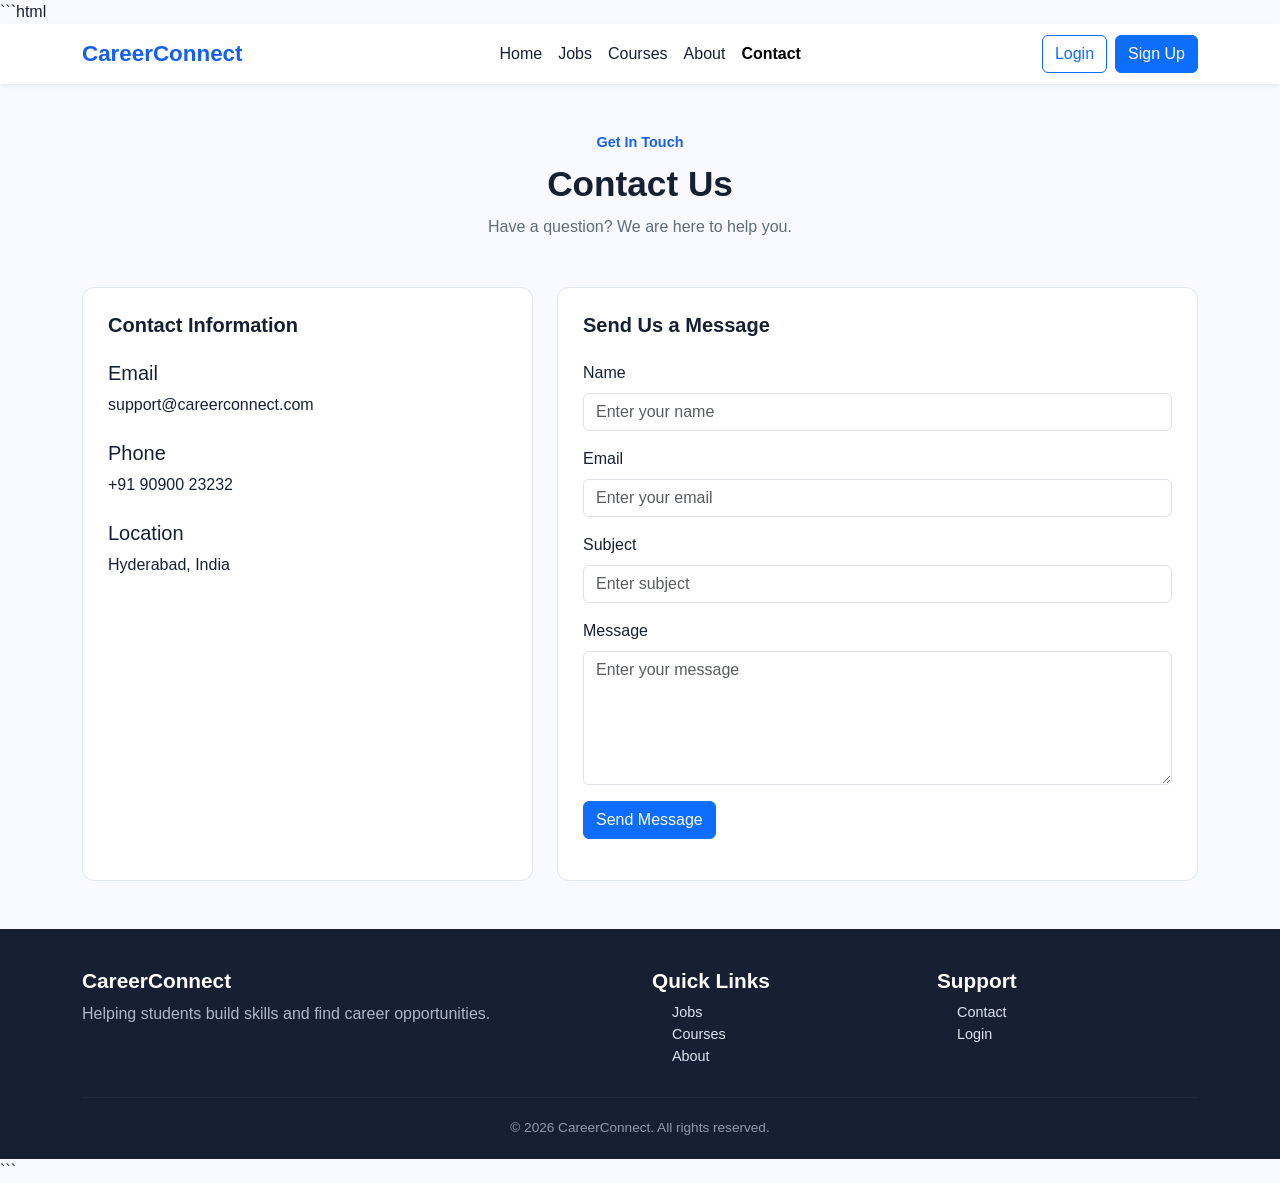
==== pages/contact.html @ ea47bbfc "Commit1-EntirePro" ====
```html
<!DOCTYPE html>
<html lang="en">

<head>
    <meta charset="UTF-8">
    <meta name="viewport" content="width=device-width, initial-scale=1.0">

    <title>Contact Us - CareerConnect</title>

    <!-- Bootstrap CSS -->
    <link
        href="https://cdn.jsdelivr.net/npm/bootstrap@5.3.3/dist/css/bootstrap.min.css"
        rel="stylesheet"
    >

    <!-- Custom CSS -->
    <link rel="stylesheet" href="../css/style.css">
</head>

<body>

    <!-- Navbar -->
    <nav class="navbar navbar-expand-lg bg-white shadow-sm">

        <div class="container">

            <a class="navbar-brand fw-bold" href="../index.html">
                CareerConnect
            </a>

            <button
                class="navbar-toggler"
                type="button"
                data-bs-toggle="collapse"
                data-bs-target="#navbar"
            >
                <span class="navbar-toggler-icon"></span>
            </button>

            <div class="collapse navbar-collapse" id="navbar">

                <ul class="navbar-nav mx-auto">

                    <li class="nav-item">
                        <a class="nav-link" href="../index.html">
                            Home
                        </a>
                    </li>

                    <li class="nav-item">
                        <a class="nav-link" href="jobs.html">
                            Jobs
                        </a>
                    </li>

                    <li class="nav-item">
                        <a class="nav-link" href="courses.html">
                            Courses
                        </a>
                    </li>

                    <li class="nav-item">
                        <a class="nav-link" href="about.html">
                            About
                        </a>
                    </li>

                    <li class="nav-item">
                        <a class="nav-link active" href="contact.html">
                            Contact
                        </a>
                    </li>

                </ul>

                <div class="d-flex gap-2">

                    <a href="login.html" class="btn btn-outline-primary">
                        Login
                    </a>

                    <a href="signup.html" class="btn btn-primary">
                        Sign Up
                    </a>

                </div>

            </div>

        </div>

    </nav>


    <!-- Contact Section -->
    <section class="py-5">

        <div class="container">

            <!-- Heading -->
            <div class="section-heading text-center mb-5">

                <span class="section-badge">
                    Get In Touch
                </span>

                <h2>
                    Contact Us
                </h2>

                <p>
                    Have a question? We are here to help you.
                </p>

            </div>


            <div class="row g-4">

                <!-- Contact Information -->
                <div class="col-md-5">

                    <div class="job-card">

                        <h3 class="mb-4">
                            Contact Information
                        </h3>

                        <div class="mb-4">

                            <h5>Email</h5>

                            <p class="mb-0">
                                support@careerconnect.com
                            </p>

                        </div>


                        <div class="mb-4">

                            <h5>Phone</h5>

                            <p class="mb-0">
                                +91 90900 23232
                            </p>

                        </div>


                        <div>

                            <h5>Location</h5>

                            <p class="mb-0">
                                Hyderabad, India
                            </p>

                        </div>

                    </div>

                </div>


                <!-- Contact Form -->
                <div class="col-md-7">

                    <div class="job-card">

                        <h3 class="mb-4">
                            Send Us a Message
                        </h3>

                        <form>

                            <div class="mb-3">

                                <label class="form-label">
                                    Name
                                </label>

                                <input
                                    type="text"
                                    class="form-control"
                                    placeholder="Enter your name"
                                >

                            </div>


                            <div class="mb-3">

                                <label class="form-label">
                                    Email
                                </label>

                                <input
                                    type="email"
                                    class="form-control"
                                    placeholder="Enter your email"
                                >

                            </div>


                            <div class="mb-3">

                                <label class="form-label">
                                    Subject
                                </label>

                                <input
                                    type="text"
                                    class="form-control"
                                    placeholder="Enter subject"
                                >

                            </div>


                            <div class="mb-3">

                                <label class="form-label">
                                    Message
                                </label>

                                <textarea
                                    class="form-control"
                                    rows="5"
                                    placeholder="Enter your message"
                                ></textarea>

                            </div>


                            <button
                                type="submit"
                                class="btn btn-primary"
                            >
                                Send Message
                            </button>

                        </form>

                    </div>

                </div>

            </div>

        </div>

    </section>


    <!-- Footer -->
    <footer class="footer">

        <div class="container">

            <div class="row">

                <div class="col-md-6">

                    <h5>
                        CareerConnect
                    </h5>

                    <p>
                        Helping students build skills and find career opportunities.
                    </p>

                </div>


                <div class="col-md-3">

                    <h5>
                        Quick Links
                    </h5>

                    <a href="jobs.html">
                        Jobs
                    </a>

                    <br>

                    <a href="courses.html">
                        Courses
                    </a>

                    <br>

                    <a href="about.html">
                        About
                    </a>

                </div>


                <div class="col-md-3">

                    <h5>
                        Support
                    </h5>

                    <a href="contact.html">
                        Contact
                    </a>

                    <br>

                    <a href="login.html">
                        Login
                    </a>

                </div>

            </div>


            <hr>

            <p class="copyright text-center mb-0">
                © 2026 CareerConnect. All rights reserved.
            </p>

        </div>

    </footer>


</body>

</html>
```
---- css/style.css ----
/* Global Styling-universal */
body {
    font-family: Arial, sans-serif;
    color: #172033;
    background-color: #f8faff;
}

.navbar-brand {
    color: #155eef;
    font-size: 1.4rem;
}
.navbar-brand:hover {
    color: #0d47a1;
}
.nav-link {
    color: #172033;
    font-weight: 500;
}

.nav-link:hover {
    color: #155eef;
}

.nav-link.active {
    color: #155eef;
    font-weight: 600;
}
.hero-section {
    padding: 80px 0;
    background: linear-gradient(
        135deg,
        #f8faff,
        #eef4ff
    );
}
.hero-badge {
    display: inline-block;
    padding: 8px 16px;
    margin-bottom: 20px;

    color: #155eef;
    background-color: #e8f0ff;

    border-radius: 50px;
    font-size: 0.9rem;
    font-weight: 600;
}
.hero-title {
    font-size: 3.5rem;
    line-height: 1.15;
    font-weight: 700;
    color: #172033;
}
.hero-title span {
    color: #155eef;
}
.hero-text {
    max-width: 550px;
    margin-top: 20px;
    margin-bottom: 30px;

    color: #5f6b7a;
    font-size: 1.1rem;
    line-height: 1.7;
}
.hero-search {
    display: flex;
    gap: 10px;

    max-width: 600px;
    padding: 8px;

    background-color: white;
    border: 1px solid #dce3ef;
    border-radius: 12px;

    box-shadow: 0 8px 25px rgba(21, 94, 239, 0.08);
}

.hero-search .form-control {
    border: none;
    box-shadow: none;
}

.hero-search .form-control:focus {
    border: none;
    box-shadow: none;
}

.hero-buttons {
    display: flex;
    gap: 15px;
    margin-top: 25px;
}

.hero-buttons .btn {
    padding: 11px 22px;
    font-weight: 600;
}

.hero-image-wrapper {
    text-align: center;
}
.hero-image {
    width: 100%;
    max-width: 500px;
    height: auto;
}
/* ================================
   Statistics Section
================================ */

.stats-section {
    padding: 50px 0;
    background-color: white;
    border-bottom: 1px solid #e5eaf2;
}

.stat-item h2 {
    margin-bottom: 5px;

    color: #155eef;
    font-size: 2rem;
    font-weight: 700;
}

.stat-item p {
    margin: 0;

    color: #5f6b7a;
    font-size: 0.95rem;
}
/* ================================
   Featured Jobs Section
================================ */

.featured-jobs {
    padding: 80px 0;
    background-color: #f8faff;
}

.section-heading {
    margin-bottom: 45px;
}

.section-badge {
    display: inline-block;
    margin-bottom: 10px;

    color: #155eef;
    font-size: 0.9rem;
    font-weight: 600;
}

.section-heading h2 {
    margin-bottom: 10px;

    color: #172033;
    font-size: 2.2rem;
    font-weight: 700;
}

.section-heading p {
    color: #5f6b7a;
}


/* Job Card */

.job-card {
    height: 100%;
    padding: 25px;

    background-color: white;
    border: 1px solid #e1e7f0;
    border-radius: 12px;

    transition: 0.3s;
}

.job-card:hover {
    transform: translateY(-5px);
    box-shadow: 0 10px 30px rgba(21, 94, 239, 0.1);
}


/* Card Header */

.job-card-header {
    display: flex;
    justify-content: space-between;
    align-items: center;

    margin-bottom: 20px;
}

.company-logo {
    width: 50px;
    height: 50px;

    display: flex;
    justify-content: center;
    align-items: center;

    color: #155eef;
    background-color: #e8f0ff;

    border-radius: 10px;

    font-weight: 700;
}


/* Job Content */

.job-card h3 {
    margin-bottom: 6px;

    color: #172033;
    font-size: 1.25rem;
    font-weight: 700;
}

.company-name {
    margin-bottom: 20px;

    color: #5f6b7a;
}


/* Job Type */

.job-type {
    padding: 5px 10px;

    color: #198754;
    background-color: #e8f7ef;

    border-radius: 20px;

    font-size: 0.8rem;
    font-weight: 600;
}


/* Job Information */

.job-info {
    display: flex;
    flex-direction: column;
    gap: 8px;

    margin-bottom: 25px;

    color: #5f6b7a;
    font-size: 0.9rem;
}


/* Card Footer */

.job-card-footer {
    display: flex;
    justify-content: space-between;
    align-items: center;

    padding-top: 15px;

    border-top: 1px solid #e5eaf2;

    color: #7a8594;
    font-size: 0.85rem;
}

.job-card-footer .btn {
    font-size: 0.85rem;
    font-weight: 600;
}
/* ================================
   Featured Courses Section
================================ */

.featured-courses {
    padding: 80px 0;
    background-color: white;
}


/* Course Card */

.course-card {
    height: 100%;

    overflow: hidden;

    background-color: white;

    border: 1px solid #e1e7f0;
    border-radius: 12px;

    transition: 0.3s;
}

.course-card:hover {
    transform: translateY(-5px);

    box-shadow: 0 10px 30px rgba(21, 94, 239, 0.1);
}


/* Course Image */

.course-image {
    width: 100%;
    height: auto;
    /* display: block; */

    object-fit: cover;
}


/* Course Content */

.course-content {
    padding: 25px;
}

.course-category {
    color: #155eef;

    font-size: 0.85rem;
    font-weight: 600;
}

.course-content h3 {
    margin-top: 10px;
    margin-bottom: 10px;

    color: #172033;

    font-size: 1.25rem;
    font-weight: 700;
}

.course-content p {
    color: #5f6b7a;

    font-size: 0.9rem;
    line-height: 1.6;
}


/* Course Meta */

.course-meta {
    display: flex;
    justify-content: space-between;

    margin-top: 20px;
    margin-bottom: 20px;

    color: #5f6b7a;

    font-size: 0.85rem;
}


/* Course Footer */

.course-footer {
    display: flex;
    justify-content: space-between;
    align-items: center;

    padding-top: 15px;

    border-top: 1px solid #e5eaf2;
}

.course-footer strong {
    color: #172033;

    font-size: 1.1rem;
}
/* ================================
   How It Works Section
================================ */

.how-it-works {
    padding: 80px 0;
    background-color: white;
}


/* Step Card */

.step-card {
    position: relative;

    height: 100%;
    padding: 35px 30px;

    text-align: center;

    background-color: #f8faff;

    border: 1px solid #e1e7f0;
    border-radius: 12px;

    transition: 0.3s;
}

.step-card:hover {
    transform: translateY(-5px);

    box-shadow: 0 10px 30px rgba(21, 94, 239, 0.1);
}


/* Step Number */

.step-number {
    position: absolute;

    top: 15px;
    right: 20px;

    color: #dce7ff;

    font-size: 2rem;
    font-weight: 700;
}


/* Step Icon */

.step-icon {
    width: 65px;
    height: 65px;

    display: flex;
    justify-content: center;
    align-items: center;

    margin: 0 auto 20px;

    background-color: #e8f0ff;

    border-radius: 50%;

    font-size: 1.8rem;
}


/* Step Content */

.step-card h3 {
    margin-bottom: 12px;

    color: #172033;

    font-size: 1.25rem;
    font-weight: 700;
}

.step-card p {
    margin: 0;

    color: #5f6b7a;

    font-size: 0.95rem;
    line-height: 1.7;
}
/* ================================
   Final CTA Section
================================ */

.cta-section {
    padding: 80px 0;

    background: linear-gradient(
        135deg,
        #155eef,
        #0d47a1
    );
}

.cta-content {
    max-width: 750px;
    margin: 0 auto;
}

.cta-badge {
    display: inline-block;

    margin-bottom: 15px;
    padding: 7px 15px;

    color: white;
    background-color: rgba(255, 255, 255, 0.15);

    border-radius: 50px;

    font-size: 0.9rem;
    font-weight: 600;
}

.cta-content h2 {
    margin-bottom: 15px;

    color: white;

    font-size: 2.5rem;
    font-weight: 700;
}

.cta-content p {
    max-width: 650px;
    margin: 0 auto 30px;

    color: rgba(255, 255, 255, 0.9);

    font-size: 1.05rem;
    line-height: 1.7;
}

.cta-buttons {
    display: flex;
    justify-content: center;
    gap: 15px;
}

.cta-buttons .btn {
    padding: 11px 24px;

    font-weight: 600;
}
/* ================================
   Footer
================================ */

.footer {
    padding: 40px 0 20px;

    background-color: #172033;

    color: white;
}

.footer h5 {
    margin-bottom: 8px;

    color: white;

    font-size: 1.3rem;
    font-weight: 700;
}

.footer p {
    margin: 0;

    color: #aeb7c6;
}

.footer a {
    margin-left: 20px;

    color: #dce3ef;

    text-decoration: none;

    font-size: 0.9rem;
}

.footer a:hover {
    color: white;
}

.footer hr {
    margin: 30px 0 20px;

    border-color: #3a4558;
}

.footer .copyright {
    color: #8f9aaa;

    font-size: 0.85rem;
}
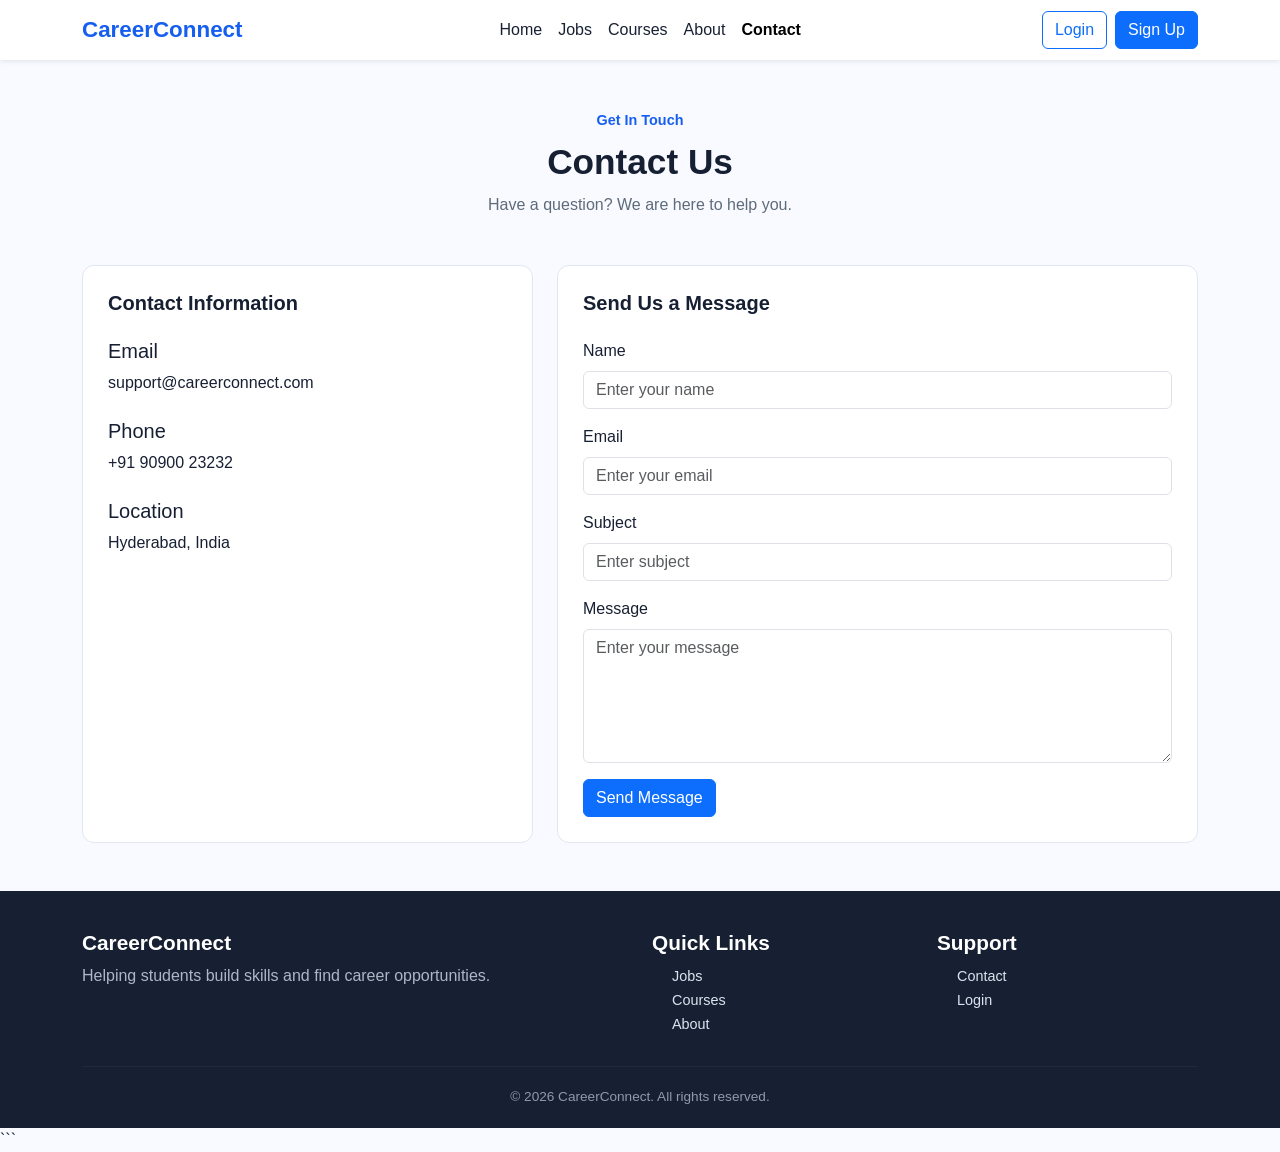
==== commit 3f429422: ""FixedBug1"" ====
--- a/pages/contact.html
+++ b/pages/contact.html
@@ -1,4 +1,3 @@
-```html
 <!DOCTYPE html>
 <html lang="en">
 
